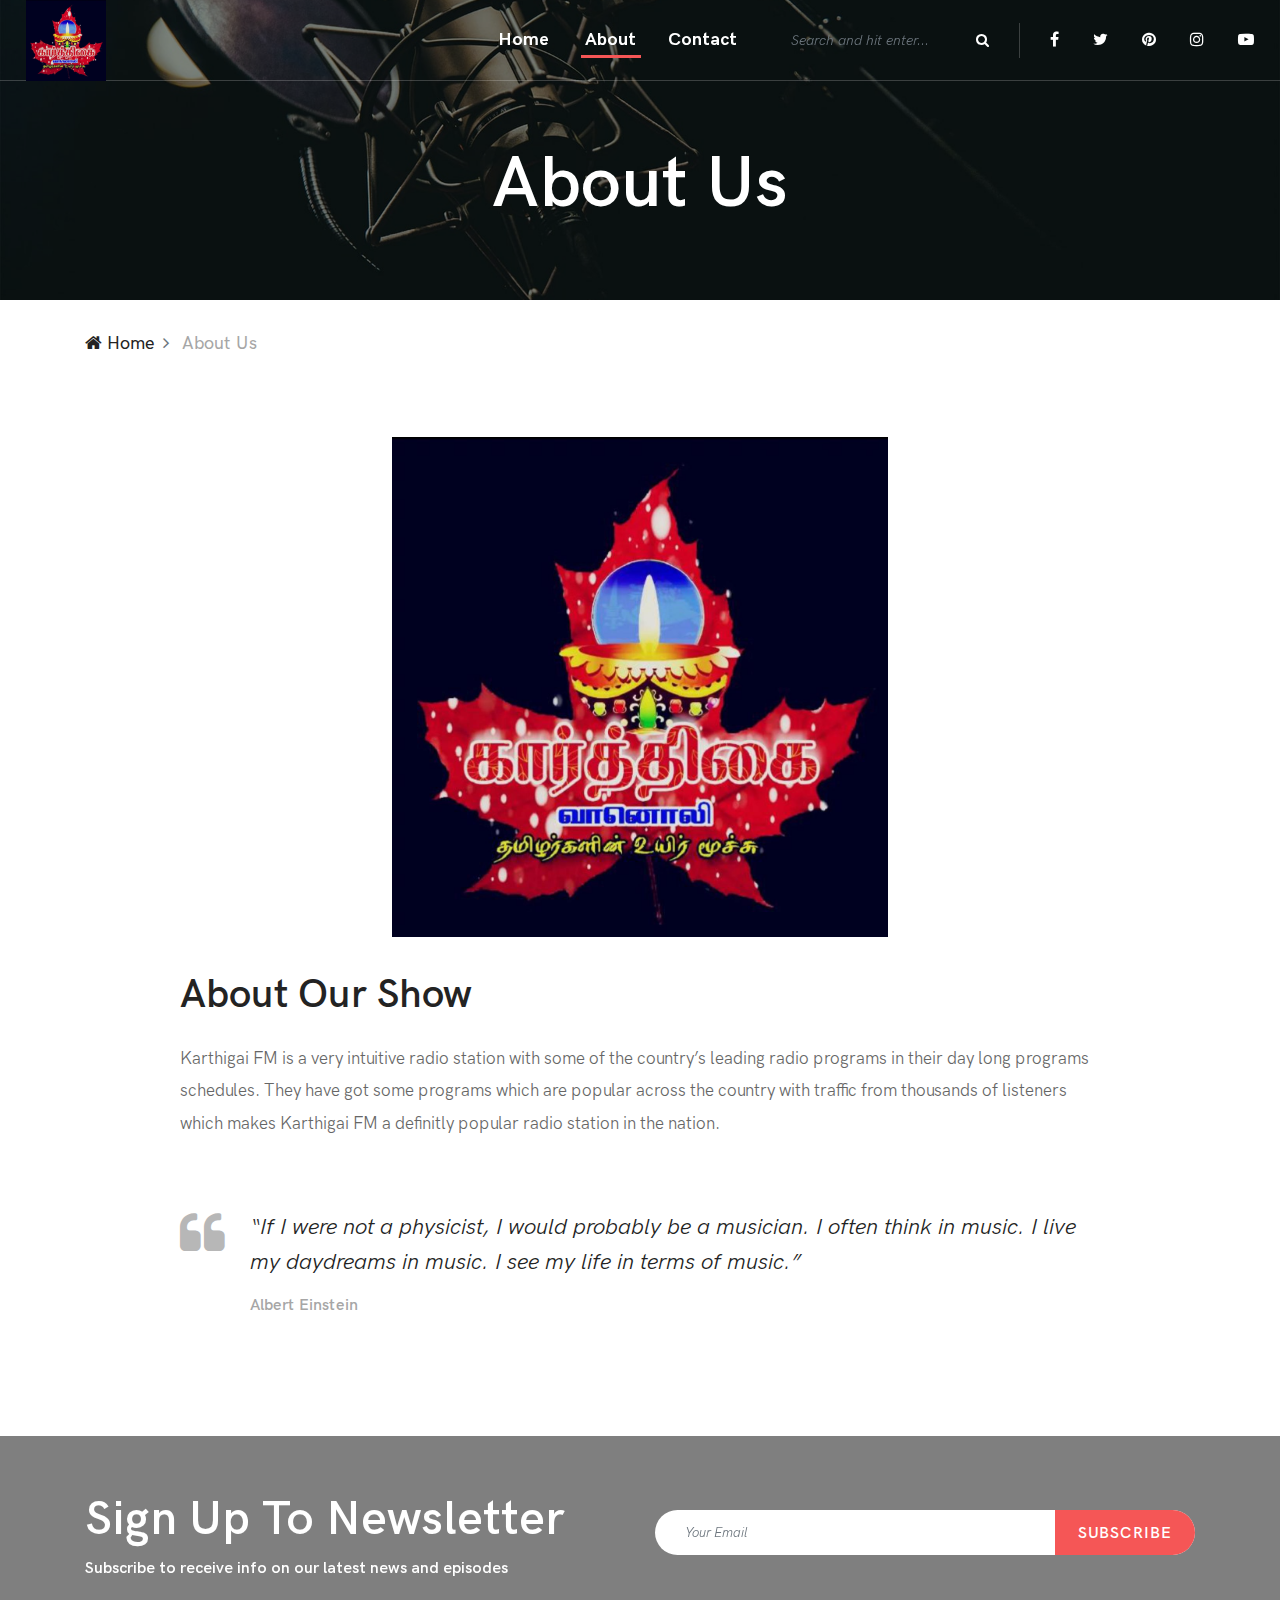
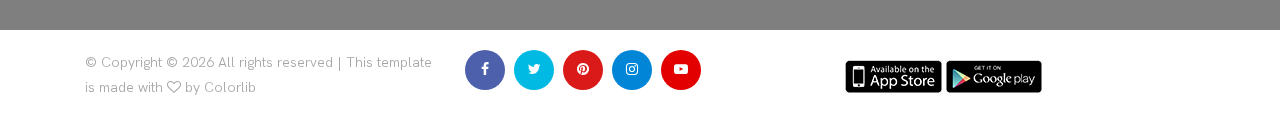
==== about.html @ c39947e8 "without radio" ====
<!DOCTYPE html>
<html lang="en">
  <head>
    <meta charset="UTF-8" />
    <meta name="description" content="Poca - Podcast &amp; Audio Template" />
    <meta http-equiv="X-UA-Compatible" content="IE=edge" />
    <meta
      name="viewport"
      content="width=device-width, initial-scale=1, shrink-to-fit=no"
    />

    <!-- Title -->
    <title>Poca - Podcast &amp; Audio Template</title>

    <!-- Favicon -->
    <link rel="icon" href="./img/core-img/favicon.ico" />

    <!-- Core Stylesheet -->
    <link rel="stylesheet" href="style.css" />

    <!-- Tamil font -->
    <link
      href="https://fonts.googleapis.com/css?family=Kavivanar&display=swap"
      rel="stylesheet"
    />
  </head>

  <body>
    <!-- Preloader -->
    <div id="preloader">
      <div class="preloader-thumbnail">
        <img src="./img/core-img/preloader.png" alt="" />
      </div>
    </div>

    <!-- ***** Header Area Start ***** -->
    <header class="header-area">
      <!-- Main Header Start -->
      <div class="main-header-area">
        <div class="classy-nav-container breakpoint-off">
          <!-- Classy Menu -->
          <nav class="classy-navbar justify-content-between" id="pocaNav">
            <!-- Logo -->
            <a class="nav-brand" href="index.html"
              ><img
                src="./img/core-img/viber_image_2019-11-23_19-55-46 (1) (1).png"
                alt=""
            /></a>

            <!-- Navbar Toggler -->
            <div class="classy-navbar-toggler">
              <span class="navbarToggler"
                ><span></span><span></span><span></span
              ></span>
            </div>

            <!-- Menu -->
            <div class="classy-menu">
              <!-- Menu Close Button -->
              <div class="classycloseIcon">
                <div class="cross-wrap">
                  <span class="top"></span><span class="bottom"></span>
                </div>
              </div>

              <!-- Nav Start -->
              <div class="classynav">
                <ul id="nav">
                  <li><a href="./index.html">Home</a></li>
                  <li>
                    <a hidden href="#">Pages</a>
                    <ul class="dropdown">
                      <li><a href="./index.html">- Home</a></li>
                      <li><a href="./podcast.html">- Podcast</a></li>
                      <li>
                        <a href="./single-podcast.html">- Single Podcast</a>
                      </li>
                      <li><a href="./about.html">- About Us</a></li>
                      <li><a href="./blog.html">- Blog</a></li>
                      <li><a href="./single-blog.html">- Blog Details</a></li>
                      <li><a href="./contact.html">- Contact</a></li>
                      <li>
                        <a href="#">- Dropdown</a>
                        <ul class="dropdown">
                          <li><a href="#">- Dropdown Item</a></li>
                          <li>
                            <a href="#">- Dropdown Item</a>
                            <ul class="dropdown">
                              <li><a href="#">- Even Dropdown</a></li>
                              <li><a href="#">- Even Dropdown</a></li>
                              <li><a href="#">- Even Dropdown</a></li>
                              <li><a href="#">- Even Dropdown</a></li>
                            </ul>
                          </li>
                          <li><a href="#">- Dropdown Item</a></li>
                          <li><a href="#">- Dropdown Item</a></li>
                        </ul>
                      </li>
                    </ul>
                  </li>
                  <li><a hidden href="./podcast.html">Podcasts</a></li>
                  <li class="current-item"><a href="./about.html">About</a></li>
                  <li>
                    <a hidden href="#">Blog</a>
                    <ul class="dropdown">
                      <li><a href="./blog.html">- Blog</a></li>
                      <li><a href="./single-blog.html">- Blog Details</a></li>
                    </ul>
                  </li>
                  <li><a href="./contact.html">Contact</a></li>
                </ul>

                <!-- Top Search Area -->
                <div class="top-search-area">
                  <form action="index.html" method="post">
                    <input
                      type="search"
                      name="top-search-bar"
                      class="form-control"
                      placeholder="Search and hit enter..."
                    />
                    <button type="submit">
                      <i class="fa fa-search" aria-hidden="true"></i>
                    </button>
                  </form>
                </div>

                <!-- Top Social Area -->
                <div class="top-social-area">
                  <a href="#" class="fa fa-facebook" aria-hidden="true"></a>
                  <a href="#" class="fa fa-twitter" aria-hidden="true"></a>
                  <a href="#" class="fa fa-pinterest" aria-hidden="true"></a>
                  <a href="#" class="fa fa-instagram" aria-hidden="true"></a>
                  <a href="#" class="fa fa-youtube-play" aria-hidden="true"></a>
                </div>
              </div>
              <!-- Nav End -->
            </div>
          </nav>
        </div>
      </div>
    </header>
    <!-- ***** Header Area End ***** -->

    <!-- ***** Breadcrumb Area Start ***** -->
    <div
      class="breadcumb-area bg-img bg-overlay"
      style="background-image: url(img/bg-img/2.jpg);"
    >
      <div class="container h-100">
        <div class="row h-100 align-items-center">
          <div class="col-12">
            <h2 class="title mt-70">About Us</h2>
          </div>
        </div>
      </div>
    </div>
    <div class="breadcumb--con">
      <div class="container">
        <div class="row">
          <div class="col-12">
            <nav aria-label="breadcrumb">
              <ol class="breadcrumb">
                <li class="breadcrumb-item">
                  <a href="#"><i class="fa fa-home"></i> Home</a>
                </li>
                <li class="breadcrumb-item active" aria-current="page">
                  About Us
                </li>
              </ol>
            </nav>
          </div>
        </div>
      </div>
    </div>
    <!-- ***** Breadcrumb Area End ***** -->

    <!-- ****** About Us Area Start ******* -->
    <section class="about-us-area section-padding-0-80 mt-50">
      <div class="container">
        <div class="row justify-content-center">
          <div class="col-12 col-lg-10">
            <div class="about-us-content">
              <img
                src="./img/core-img/bg-black.jpg"
                class="mb-30"
                alt=""
                style="height:500px;display: block;margin-left: auto;margin-right: auto;"
              />
              <h1 style="margin-bottom:20px ;">
                About Our Show
              </h1>
              <p style="font-size: 17px;">
                Karthigai FM is a very intuitive radio station with some of the
                country’s leading radio programs in their day long programs
                schedules. They have got some programs which are popular across
                the country with traffic from thousands of listeners which makes
                Karthigai FM a definitly popular radio station in the nation.
              </p>

              <!-- Blockquote -->
              <blockquote
                class="poca-blockquote d-flex"
                style="margin-top: 70px;"
              >
                <div class="icon">
                  <i class="fa fa-quote-left" aria-hidden="true"></i>
                </div>
                <div class="text">
                  <h5>
                    “If I were not a physicist, I would probably be a musician.
                    I often think in music. I live my daydreams in music. I see
                    my life in terms of music.”
                  </h5>
                  <h6>Albert Einstein</h6>
                </div>
              </blockquote>
            </div>
          </div>
        </div>
      </div>
    </section>
    <!-- ****** About Us Area End ****** -->

    <!-- ***** Newsletter Area Start ***** -->
    <section
      class="poca-newsletter-area bg-img bg-overlay pt-50 jarallax"
      style="background-image: url(img/bg-img/15.jpg);"
    >
      <div class="container">
        <div class="row align-items-center">
          <!-- Newsletter Content -->
          <div class="col-12 col-lg-6">
            <div class="newsletter-content mb-50">
              <h2>Sign Up To Newsletter</h2>
              <h6>Subscribe to receive info on our latest news and episodes</h6>
            </div>
          </div>
          <!-- Newsletter Form -->
          <div class="col-12 col-lg-6">
            <div class="newsletter-form mb-50">
              <form action="#" method="post">
                <input
                  type="email"
                  name="nl-email"
                  class="form-control"
                  placeholder="Your Email"
                />
                <button type="submit" class="btn">Subscribe</button>
              </form>
            </div>
          </div>
        </div>
      </div>
    </section>
    <!-- ***** Newsletter Area End ***** -->

    <!-- ***** Footer Area Start ***** -->
    <footer class="footer-area ">
      <div class="container">
        <div class="row">
          <!-- Single Footer Widget -->
          <div class="col-12 col-sm-6 col-lg-4">
            <div class="single-footer-widget mb-15">
              <!-- Widget Title -->
              <!-- <h4 class="widget-title">About Us</h4> -->

              <!-- <p>It is a long established fact that a reader will be distracted by the readable content.</p> -->
              <div class="copywrite-content">
                <p>
                  &copy;

                  <!-- Link back to Colorlib can't be removed. Template is licensed under CC BY 3.0. -->
                  Copyright &copy;
                  <script>
                    document.write(new Date().getFullYear());
                  </script>
                  All rights reserved | This template is made with
                  <i class="fa fa-heart-o" aria-hidden="true"></i> by
                  <a href="https://colorlib.com" target="_blank">Colorlib</a>
                  <!-- Link back to Colorlib can't be removed. Template is licensed under CC BY 3.0. -->
                </p>
              </div>
            </div>
          </div>

          <!-- Single Footer Widget -->
          <!-- <div class="col-12 col-sm-6 col-lg-3">
            <div class="single-footer-widget mb-80">
              Widget Title
              <h4 class="widget-title">Categories</h4>
  
              Catagories Nav
              <nav>
                <ul class="catagories-nav">
                  <li><a href="#">Entrepreneurship</a></li>
                  <li><a href="#">Media</a></li>
                  <li><a href="#">Tech</a></li>
                  <li><a href="#">Tutorials</a></li>
                </ul>
              </nav>
            </div>
          </div> -->

          <!-- Single Footer Widget -->
          <!-- <div class="col-12 col-sm-6 col-lg-3">
            <div class="single-footer-widget mb-80">
              Widget Title
              <h4 class="widget-title">Lastest Episodes</h4>
  
              Single Latest Episodes
              <div class="single-latest-episodes">
                <p class="episodes-date">December 9, 2018</p>
                <a href="#" class="episodes-title">Episode 205 - See Ya In Three!</a>
              </div>
              Single Latest Episodes
              <div class="single-latest-episodes">
                <p class="episodes-date">December 8, 2018</p>
                <a href="#" class="episodes-title">Episode 204 - See Ya In Two!</a>
              </div>
            </div>
          </div> -->

          <!-- Single Footer Widget -->
          <div class="col-12 col-sm-6 col-lg-4">
            <div class="single-footer-widget mb-15 pt-20">
              <!-- Social Info -->
              <div class="footer-social-info">
                <a
                  href="#"
                  class="facebook"
                  data-toggle="tooltip"
                  data-placement="top"
                  title="Facebook"
                  ><i class="fa fa-facebook"></i
                ></a>
                <a
                  href="#"
                  class="twitter"
                  data-toggle="tooltip"
                  data-placement="top"
                  title="Twitter"
                  ><i class="fa fa-twitter"></i
                ></a>
                <a
                  href="#"
                  class="pinterest"
                  data-toggle="tooltip"
                  data-placement="top"
                  title="Pinterest"
                  ><i class="fa fa-pinterest"></i
                ></a>
                <a
                  href="#"
                  class="instagram"
                  data-toggle="tooltip"
                  data-placement="top"
                  title="Instagram"
                  ><i class="fa fa-instagram"></i
                ></a>
                <a
                  href="#"
                  class="youtube"
                  data-toggle="tooltip"
                  data-placement="top"
                  title="YouTube"
                  ><i class="fa fa-youtube-play"></i
                ></a>
              </div>
            </div>
          </div>

          <!-- Single Footer Widget -->
          <div class="col-12 col-sm-6 col-lg-4">
            <div class="single-footer-widget mb-15">
              <!-- App Download Button -->
              <div class="app-download-button mt-30">
                <a href="#"><img src="./img/core-img/app-store.png" alt=""/></a>
                <a
                  href="https://play.google.com/store/apps/details?id=com.karthigaifm.canada"
                  ><img src="./img/core-img/google-play.png" alt=""
                /></a>
              </div>
            </div>
          </div>
        </div>
      </div>
    </footer>

    <!-- ******* All JS ******* -->
    <!-- jQuery js -->
    <script src="js/jquery.min.js"></script>
    <!-- Popper js -->
    <script src="js/popper.min.js"></script>
    <!-- Bootstrap js -->
    <script src="js/bootstrap.min.js"></script>
    <!-- All js -->
    <script src="js/poca.bundle.js"></script>
    <!-- Active js -->
    <script src="js/default-assets/active.js"></script>
  </body>
</html>
---- style.css ----
/* *********************************************
[Master Stylesheet]

Template Name: Poca - Podcast & Music Template
Template Author: Colorlib
Version: 1.0.0
Last Update: Dec 14, 2018

*********************************************

[Tables of CSS Content]

+ body
 - 01.0 Reboot CSS
 - 02.0 Spacing CSS
 - 03.0 Preloader CSS
 - 04.0 Heading CSS
 - 05.0 Backtotop CSS
 - 06.0 Buttons CSS
 - 07.0 Header CSS
 - 08.0 Hero CSS
 - 09.0 Music CSS
 - 10.0 Guest CSS
 - 11.0 About CSS
 - 12.0 Newsletter CSS
 - 13.0 Breadcrumb CSS
 - 14.0 Blog CSS
 - 15.0 Widget CSS
 - 16.0 Footer CSS
 - 17.0 Contact CSS

  ---------------------------------------------
  [Color Codes]

  $heading: #232323; [Heading Color]
  $text: #666666; [Text Color]
  $bg-gray: #f4f4f4; [Gray Background]
  $primary: #f55656; [Primary Color]
  $white: #ffffff; [White Color]
  $dark: #000000; [Dark Color]
  $border: #ebebeb; [Border Color]
  $hover: #f55656; [Hover Color]
  $secondary: #a6a6a6; [Secondary Color]

  ---------------------------------------------
  [Font Family: 'HK Grotesk']
--------------------------------------------- */
/* Import Fonts & All CSS */
@import url(css/default-assets/hkgrotesk-fonts.css);
@import url(css/bootstrap.min.css);
@import url(css/animate.css);
@import url(css/default-assets/classy-nav.css);
@import url(css/owl.carousel.min.css);
@import url(css/magnific-popup.css);
@import url(css/default-assets/audioplayer.css);
@import url(css/font-awesome.min.css);
/* :: 1.0 Reboot CSS */
* {
  margin: 0;
  padding: 0;
}

body {
  font-family: "HK Grotesk";
  font-weight: 400;
  font-size: 14px;
}

h1,
h2,
h3,
h4,
h5,
h6 {
  font-family: "HK Grotesk";
  color: #232323;
  line-height: 1.4;
  font-weight: 600;
}

a,
a:active,
a:focus,
a:hover {
  color: #232323;
  text-decoration: none;
  -webkit-transition-duration: 500ms;
  -o-transition-duration: 500ms;
  transition-duration: 500ms;
  outline: none;
}

li {
  list-style: none;
}

p {
  line-height: 1.9;
  color: #666666;
  font-size: 16px;
  font-weight: 400;
}

img {
  max-width: 100%;
  height: auto;
}

ul {
  margin: 0;
  padding: 0;
}
ul li {
  margin: 0;
  padding: 0;
}

.bg-overlay {
  position: relative;
  z-index: 1;
}
.bg-overlay::after {
  position: absolute;
  content: "";
  height: 100%;
  width: 100%;
  top: 0;
  left: 0;
  z-index: -1;
  background-color: rgba(0, 0, 0, 0.5);
}

.box-shadow {
  -webkit-box-shadow: 0 10px 50px 0 rgba(0, 0, 0, 0.2);
  box-shadow: 0 10px 50px 0 rgba(0, 0, 0, 0.2);
}

.bg-img {
  background-position: center center;
  background-size: cover;
  background-repeat: no-repeat;
}

.jarallax {
  position: relative;
  z-index: 0;
}
.jarallax > .jarallax-img {
  position: absolute;
  object-fit: cover;
  font-family: "object-fit: cover;";
  top: 0;
  left: 0;
  width: 100%;
  height: 100%;
  z-index: -1;
}

#success_fail_info {
  margin-bottom: 30px;
  color: #ffffff;
  text-align: center;
}

.mfp-iframe-holder .mfp-close {
  top: 0;
  width: 30px;
  height: 30px;
  background-color: #f55656;
  text-align: center;
  right: 0;
  padding-right: 0;
  line-height: 32px;
}

.bg-transparent {
  background-color: transparent !important;
}

/* ::2.0 Spacing CSS */
.mt-15 {
  margin-top: 15px;
}

.mt-30 {
  margin-top: 30px;
}

.mt-40 {
  margin-top: 40px;
}

.mt-50 {
  margin-top: 50px;
}

.mt-70 {
  margin-top: 70px;
}

.mt-100 {
  margin-top: 100px;
}

.mt-150 {
  margin-top: 150px;
}

.mr-15 {
  margin-right: 15px;
}

.mr-30 {
  margin-right: 30px;
}

.mr-50 {
  margin-right: 50px;
}

.mr-100 {
  margin-right: 100px;
}

.mb-15 {
  margin-bottom: 15px;
}

.mb-30 {
  margin-bottom: 30px;
}

.mb-40 {
  margin-bottom: 40px;
}

.mb-50 {
  margin-bottom: 50px;
}

.mb-70 {
  margin-bottom: 70px;
}

.mb-80 {
  margin-bottom: 80px;
}

.mb-100 {
  margin-bottom: 100px;
}

.ml-15 {
  margin-left: 15px;
}

.ml-30 {
  margin-left: 30px;
}

.ml-50 {
  margin-left: 50px;
}

.ml-100 {
  margin-left: 100px;
}

.pt-50 {
  padding-top: 50px !important;
}

.pt-20 {
  padding-top: 20px !important;
}

.section-padding-80 {
  padding-top: 80px;
  padding-bottom: 80px;
}

.section-padding-0-80 {
  padding-top: 0;
  padding-bottom: 80px;
}

.section-padding-80-0 {
  padding-top: 80px;
  padding-bottom: 0;
}

/* :: 3.0 Preloader CSS */
#preloader {
  position: fixed;
  width: 100%;
  height: 100%;
  z-index: 99999;
  top: 0;
  left: 0;
  background-color: #f4f4f4;
  display: -webkit-box;
  display: -ms-flexbox;
  display: flex;
  -webkit-box-align: center;
  -ms-flex-align: center;
  align-items: center;
  -webkit-box-pack: center;
  -ms-flex-pack: center;
  justify-content: center;
}
#preloader .preloader-thumbnail {
  max-width: 50px;
  -webkit-animation: pocarotate linear 1s infinite;
  animation: pocarotate linear 1s infinite;
}

@-webkit-keyframes pocarotate {
  0% {
    -webkit-transform: rotate(0deg);
    -ms-transform: rotate(0deg);
    transform: rotate(0deg);
  }
  100% {
    -webkit-transform: rotate(360deg);
    -ms-transform: rotate(360deg);
    transform: rotate(360deg);
  }
}
@keyframes pocarotate {
  0% {
    -webkit-transform: rotate(0deg);
    -ms-transform: rotate(0deg);
    transform: rotate(0deg);
  }
  100% {
    -webkit-transform: rotate(360deg);
    -ms-transform: rotate(360deg);
    transform: rotate(360deg);
  }
}
/* :: 4.0 Heading CSS */
.section-heading {
  position: relative;
  z-index: 1;
  margin-bottom: 50px;
}
.section-heading h2 {
  font-size: 44px;
  text-transform: capitalize;
  margin-bottom: 10px;
}
@media only screen and (min-width: 992px) and (max-width: 1199px) {
  .section-heading h2 {
    font-size: 30px;
  }
}
@media only screen and (min-width: 768px) and (max-width: 991px) {
  .section-heading h2 {
    font-size: 30px;
    margin-bottom: 15px;
  }
}
@media only screen and (max-width: 767px) {
  .section-heading h2 {
    font-size: 24px;
    margin-bottom: 15px;
  }
}
.section-heading .line {
  width: 70px;
  height: 5px;
  background-color: #f55656;
}
.section-heading.text-center .line {
  margin: 0 auto;
}
.section-heading.white h2 {
  color: #ffffff;
}

/* :: 5.0 Backtotop CSS */
#scrollUp {
  bottom: 50px;
  font-size: 22px;
  line-height: 42px;
  right: 0;
  width: 40px;
  background-color: #f55656;
  color: #ffffff;
  text-align: center;
  height: 40px;
  -webkit-transition-duration: 500ms;
  -o-transition-duration: 500ms;
  transition-duration: 500ms;
  border-radius: 2px 0 0 2px;
}
#scrollUp:focus,
#scrollUp:hover {
  background-color: #000000;
}

/* :: 6.0 Buttons CSS */
.poca-btn {
  position: relative;
  z-index: 1;
  min-width: 170px;
  height: 46px;
  line-height: 43px;
  font-size: 14px;
  font-weight: 600;
  display: inline-block;
  padding: 0 20px;
  text-align: center;
  text-transform: uppercase;
  color: #232323;
  border-radius: 30px;
  background-color: #ffffff;
  -webkit-transition: all 500ms;
  -o-transition: all 500ms;
  transition: all 500ms;
  border: 2px solid #f55656;
  letter-spacing: 1px;
}
.poca-btn.active,
.poca-btn:focus,
.poca-btn:hover {
  box-shadow: none;
  background-color: #f55656;
  color: #ffffff;
}
.poca-btn.btn-2 {
  background-color: #ffffff;
  color: #232323;
  border: none;
  line-height: 46px;
}
.poca-btn.btn-2:focus,
.poca-btn.btn-2:hover {
  background-color: #ffffff;
  color: #232323;
  border: none;
}

/* :: 7.0 Header CSS */
.header-area {
  position: fixed;
  z-index: 599;
  width: 100%;
  left: 0;
  top: 0;
  -webkit-transition-duration: 500ms;
  -o-transition-duration: 500ms;
  transition-duration: 500ms;
  border-bottom: 1px solid rgba(255, 255, 255, 0.2);
}
.header-area .main-header-area.sticky {
  top: 0;
  width: 100%;
  position: fixed;
  background-color: #000000;
  box-shadow: 0 3px 50px rgba(0, 0, 0, 0.2);
  border-bottom: none;
  left: 0;
  z-index: 650;
  border-bottom-color: transparent;
}

.classy-nav-container {
  background-color: transparent;
  padding: 0 2%;
}
@media only screen and (max-width: 767px) {
  .classy-nav-container {
    padding: 0 15px;
  }
}
.classy-nav-container .classy-navbar {
  height: 80px;
  padding: 0;
}
@media only screen and (max-width: 767px) {
  .classy-nav-container .classy-navbar {
    height: 70px;
  }
}
@media only screen and (max-width: 767px) {
  .classy-nav-container .classy-navbar .nav-brand {
    max-width: 90px;
    margin-right: 15px;
  }
}
.classy-nav-container .classy-navbar .classynav ul li a {
  position: relative;
  z-index: 1;
  font-weight: 700;
  font-size: 18px;
  text-transform: capitalize;
  color: #ffffff;
}
.classy-nav-container .classy-navbar .classynav ul li a:focus,
.classy-nav-container .classy-navbar .classynav ul li a:hover {
  color: #f55656;
}
@media only screen and (min-width: 992px) and (max-width: 1199px) {
  .classy-nav-container .classy-navbar .classynav ul li a {
    font-size: 14px;
  }
}
@media only screen and (min-width: 768px) and (max-width: 991px) {
  .classy-nav-container .classy-navbar .classynav ul li a {
    border-bottom: none;
    font-size: 14px;
  }
}
@media only screen and (max-width: 767px) {
  .classy-nav-container .classy-navbar .classynav ul li a {
    border-bottom: none;
    font-size: 14px;
  }
}
.classy-nav-container .classy-navbar .classynav ul li.cn-dropdown-item ul li a {
  font-size: 14px;
  text-transform: capitalize;
}
.classy-nav-container .classy-navbar .classynav ul li.current-item a::after {
  content: "";
  position: absolute;
  width: 80%;
  height: 3px;
  background-color: #f55656;
  bottom: 0;
  left: 50%;
  -webkit-transform: translateX(-50%);
  -ms-transform: translateX(-50%);
  transform: translateX(-50%);
  z-index: 1;
}
@media only screen and (min-width: 768px) and (max-width: 991px) {
  .classy-nav-container .classy-navbar .classynav ul li.current-item a::after {
    width: 100%;
    height: 1px;
  }
}
@media only screen and (max-width: 767px) {
  .classy-nav-container .classy-navbar .classynav ul li.current-item a::after {
    width: 100%;
    height: 1px;
  }
}

.classynav ul li.has-down > a::after,
.classynav ul li.megamenu-item > a::after {
  color: #ffffff;
}

.breakpoint-off .classynav ul li .dropdown {
  background-color: #000000;
}

.classynav ul li .dropdown li a {
  border-bottom: none;
  height: 40px;
}

.classynav ul li .dropdown li .dropdown li .dropdown li a,
.classynav ul li .dropdown li .dropdown li a {
  border-bottom: none;
}

.top-search-area {
  margin: 0 30px;
  padding-right: 30px;
  border-right: 1px solid rgba(255, 255, 255, 0.2);
}
@media only screen and (min-width: 992px) and (max-width: 1199px) {
  .top-search-area {
    margin: 0 15px;
    padding-right: 15px;
  }
}
@media only screen and (min-width: 768px) and (max-width: 991px) {
  .top-search-area {
    margin: 15px 15px 30px;
    padding-right: 0;
    border-right: none;
  }
}
@media only screen and (max-width: 767px) {
  .top-search-area {
    margin: 15px 15px 30px;
    padding-right: 0;
    border-right: none;
  }
}
.top-search-area form {
  position: relative;
  width: 210px;
  z-index: 1;
}
@media only screen and (min-width: 992px) and (max-width: 1199px) {
  .top-search-area form {
    width: 180px;
  }
}
@media only screen and (min-width: 768px) and (max-width: 991px) {
  .top-search-area form {
    width: 220px;
  }
}
@media only screen and (max-width: 767px) {
  .top-search-area form {
    width: 220px;
  }
}
.top-search-area form input.form-control {
  width: 100%;
  height: 35px;
  background-color: transparent;
  border-radius: 0;
  border: none;
  font-size: 14px;
  font-style: italic;
  color: #ffffff;
}
.top-search-area form input.form-control:focus {
  background-color: transparent;
  box-shadow: none;
}
.top-search-area form button {
  cursor: pointer;
  position: absolute;
  top: 0;
  right: 0;
  z-index: 10;
  border: none;
  width: 35px;
  height: 35px;
  line-height: 35px;
  background-color: transparent;
  color: #ffffff;
  text-align: right;
}
.top-search-area form button:focus {
  outline: none;
}

.top-social-area {
  position: relative;
  z-index: 1;
}
@media only screen and (min-width: 768px) and (max-width: 991px) {
  .top-social-area {
    margin-left: 30px;
  }
}
@media only screen and (max-width: 767px) {
  .top-social-area {
    margin-left: 30px;
  }
}
.top-social-area a {
  display: inline-block;
  font-size: 16px;
  margin: 0 15px;
  color: #ffffff;
}
@media only screen and (min-width: 992px) and (max-width: 1199px) {
  .top-social-area a {
    margin: 0 5px;
  }
}
.top-social-area a:first-child {
  margin-left: 0;
}
.top-social-area a:last-child {
  margin-right: 0;
}
.top-social-area a:focus,
.top-social-area a:hover {
  font-size: 16px;
  color: #f55656;
}

@media only screen and (min-width: 768px) and (max-width: 991px) {
  .breakpoint-on .classy-navbar .classy-menu {
    background-color: #000000;
    box-shadow: 0 0 30px 0 rgba(255, 255, 255, 0.2);
  }

  .breakpoint-on .classynav > ul > li > a {
    background-color: #000000;
  }

  .classycloseIcon .cross-wrap span {
    background-color: #ffffff;
  }
}
@media only screen and (max-width: 767px) {
  .breakpoint-on .classy-navbar .classy-menu {
    background-color: #000000;
    box-shadow: 0 0 30px 0 rgba(255, 255, 255, 0.2);
  }

  .breakpoint-on .classynav > ul > li > a {
    background-color: #000000;
  }

  .classycloseIcon .cross-wrap span {
    background-color: #ffffff;
  }
}
/* :: 8.0 Hero CSS */
.welcome-welcome-slide {
  position: relative;
  z-index: 2;
  width: 100%;
  height: 950px;
}
@media only screen and (max-width: 767px) {
  .welcome-welcome-slide {
    height: 1200px;
  }
}
@media only screen and (min-width: 480px) and (max-width: 767px) {
  .welcome-welcome-slide {
    height: 1300px;
  }
}

.welcome-text {
  position: relative;
  z-index: 1;
}
.welcome-text h2 {
  font-size: 72px;
  color: #ffffff;
  display: block;
  text-transform: capitalize;
}
@media only screen and (min-width: 992px) and (max-width: 1199px) {
  .welcome-text h2 {
    font-size: 48px;
  }
}
@media only screen and (min-width: 768px) and (max-width: 991px) {
  .welcome-text h2 {
    font-size: 48px;
  }
}
@media only screen and (max-width: 767px) {
  .welcome-text h2 {
    font-size: 36px;
  }
}
.welcome-text h5 {
  font-size: 18px;
  color: #ffffff;
  margin-bottom: 40px;
}

/* :: 9.0 Music CSS */
.poca-music-area {
  position: relative;
  z-index: 2;
  background-color: #ffffff;
}
.poca-music-area .poca-music-thumbnail {
  position: relative;
  z-index: 1;
  -webkit-box-flex: 0;
  -ms-flex: 0 0 260px;
  flex: 0 0 260px;
  max-width: 260px;
  width: 260px;
}
@media only screen and (min-width: 768px) and (max-width: 991px) {
  .poca-music-area .poca-music-thumbnail {
    -webkit-box-flex: 0;
    -ms-flex: 0 0 300px;
    flex: 0 0 300px;
    max-width: 300px;
    width: 300px;
  }
}
@media only screen and (max-width: 767px) {
  .poca-music-area .poca-music-thumbnail {
    -webkit-box-flex: 0;
    -ms-flex: 0 0 100%;
    flex: 0 0 100%;
    max-width: 100%;
    width: 100%;
  }
}
.poca-music-area .poca-music-content {
  -webkit-box-flex: 0;
  -ms-flex: 0 0 calc(100% - 260px);
  flex: 0 0 calc(100% - 260px);
  max-width: calc(100% - 260px);
  width: calc(100% - 260px);
  position: relative;
  z-index: 1;
  padding: 30px;
}
@media only screen and (min-width: 768px) and (max-width: 991px) {
  .poca-music-area .poca-music-content {
    -webkit-box-flex: 0;
    -ms-flex: 0 0 calc(100% - 300px);
    flex: 0 0 calc(100% - 300px);
    max-width: calc(100% - 300px);
    width: calc(100% - 300px);
  }
}
@media only screen and (max-width: 767px) {
  .poca-music-area .poca-music-content {
    padding: 20px;
    -webkit-box-flex: 0;
    -ms-flex: 0 0 100%;
    flex: 0 0 100%;
    max-width: 100%;
    width: 100%;
  }
}
.poca-music-area .poca-music-content .music-published-date {
  font-size: 12px;
  display: block;
  text-transform: uppercase;
  color: #f55656;
  letter-spacing: 1px;
  font-weight: bold;
}
.poca-music-area .poca-music-content h2 {
  font-size: 36px;
  display: block;
  margin-bottom: 5px;
  line-height: 1.3;
}
@media only screen and (min-width: 992px) and (max-width: 1199px) {
  .poca-music-area .poca-music-content h2 {
    font-size: 24px;
  }
}
@media only screen and (min-width: 768px) and (max-width: 991px) {
  .poca-music-area .poca-music-content h2 {
    font-size: 24px;
  }
}
@media only screen and (max-width: 767px) {
  .poca-music-area .poca-music-content h2 {
    font-size: 20px;
  }
}
.poca-music-area .poca-music-content .music-meta-data p {
  text-transform: uppercase;
  color: #666666;
  font-size: 14px;
}
@media only screen and (max-width: 767px) {
  .poca-music-area .poca-music-content .music-meta-data p {
    font-size: 12px;
  }
}
.poca-music-area .poca-music-content .music-meta-data p a {
  text-transform: uppercase;
  color: #666666;
  font-size: 14px;
}
@media only screen and (max-width: 767px) {
  .poca-music-area .poca-music-content .music-meta-data p a {
    font-size: 12px;
  }
}
.poca-music-area .poca-music-content .music-meta-data p a:focus,
.poca-music-area .poca-music-content .music-meta-data p a:hover {
  color: #f55656;
}
.poca-music-area .poca-music-content .likes-share-download {
  position: relative;
  z-index: 1;
  padding-top: 15px;
  border-top: 1px solid #ebebeb;
}
.poca-music-area .poca-music-content .likes-share-download a {
  color: #a6a6a6;
  font-size: 14px;
}
@media only screen and (max-width: 767px) {
  .poca-music-area .poca-music-content .likes-share-download a {
    font-size: 12px;
  }
}
.poca-music-area .poca-music-content .likes-share-download a:focus,
.poca-music-area .poca-music-content .likes-share-download a:hover {
  color: #f55656;
}
.poca-music-area.style-2 {
  margin-bottom: 30px;
  background-color: #ffffff;
  box-shadow: 0 1px 12px 0 rgba(0, 0, 0, 0.1);
}
.poca-music-area.style-2 .poca-music-thumbnail {
  -webkit-box-flex: 0;
  -ms-flex: 0 0 100%;
  flex: 0 0 100%;
  max-width: 100%;
  width: 100%;
}
.poca-music-area.style-2 .poca-music-content {
  -webkit-box-flex: 0;
  -ms-flex: 0 0 100%;
  flex: 0 0 100%;
  max-width: 100%;
  width: 100%;
}

.audioplayer {
  margin: 0;
  padding: 0;
  width: 100%;
  height: auto;
  border: none;
  border-radius: 0;
  padding-bottom: 10px;
}
.audioplayer .audioplayer-playpause {
  width: 35px;
  height: 35px;
  transition: all 0 ease-in-out;
}
.audioplayer .audioplayer-bar::before {
  top: 2px;
  height: 5px;
  background-color: #e1e1e1;
}
.audioplayer .audioplayer-bar > div {
  top: 2px;
}
.audioplayer .audioplayer-bar-loaded {
  display: none;
}
.audioplayer .audioplayer-bar-played {
  background: #f55656;
  height: 5px;
}
.audioplayer .audioplayer-bar-played::after {
  display: none;
}
.audioplayer .audioplayer-time {
  font-size: 14px;
  color: #232323;
  font-weight: 600;
}
.audioplayer .audioplayer-volume-adjust > div {
  height: 5px;
}
.audioplayer .audioplayer-volume-adjust div div {
  background-color: #f55656;
  height: 5px;
}
.audioplayer:not(.audioplayer-playing) .audioplayer-playpause,
.audioplayer:not(.audioplayer-playing) .audioplayer-playpause:hover {
  background-color: #f55656;
}
.audioplayer:not(.audioplayer-playing) .audioplayer-playpause a {
  margin-left: 3px;
  border-left: 12px solid #ffffff;
}

.poca-projects-menu {
  position: relative;
  z-index: 1;
}
.poca-projects-menu .btn {
  color: #a6a6a6;
  font-size: 20px;
  padding: 0 10px;
  background-color: transparent;
  border-radius: 0;
  font-weight: 600;
  position: relative;
  z-index: 1;
}
@media only screen and (max-width: 767px) {
  .poca-projects-menu .btn {
    font-size: 14px;
  }
}
.poca-projects-menu .btn.active {
  color: #232323;
}
.poca-projects-menu .btn.active::after {
  position: absolute;
  bottom: 0;
  left: 0;
  width: 100%;
  height: 2px;
  background-color: #f55656;
  content: "";
  z-index: 1;
}
.poca-projects-menu .btn:focus,
.poca-projects-menu .btn:hover {
  box-shadow: none;
  color: #232323;
}

.poca-music-player.style-2 .audioplayer {
  background-color: transparent !important;
}
.poca-music-player.style-2 .audioplayer .audioplayer-time {
  color: #ffffff;
}

.single-podcast-breadcumb
  .poca-music-area
  .poca-music-content
  .likes-share-download {
  border-color: rgba(255, 255, 255, 0.2);
}

/* :: 10.0 Guest CSS */
.single-featured-guest {
  position: relative;
  z-index: 1;
}
.single-featured-guest img {
  width: 100%;
}
.single-featured-guest .guest-info {
  position: relative;
  z-index: 1;
  margin-top: 30px;
  text-align: center;
}
.single-featured-guest .guest-info h5 {
  font-size: 22px;
  display: block;
  margin-bottom: 5px;
}
.single-featured-guest .guest-info span {
  display: block;
  color: #f55656;
  font-size: 14px;
  margin-bottom: 0;
}

/* :: 11.0 About CSS */
.about-us-content {
  position: relative;
  z-index: 1;
}
@media only screen and (max-width: 767px) {
  .about-us-content h1,
  .about-us-content h2 {
    font-size: 24px;
  }
}

/* :: 12.0 Newsletter CSS */
.poca-newsletter-area {
  position: relative;
  z-index: 1;
  background-attachment: fixed;
}
.poca-newsletter-area .newsletter-content h2 {
  color: #ffffff;
  font-size: 48px;
  margin-bottom: 5px;
}
@media only screen and (min-width: 992px) and (max-width: 1199px) {
  .poca-newsletter-area .newsletter-content h2 {
    font-size: 36px;
  }
}
@media only screen and (min-width: 768px) and (max-width: 991px) {
  .poca-newsletter-area .newsletter-content h2 {
    font-size: 36px;
  }
}
@media only screen and (max-width: 767px) {
  .poca-newsletter-area .newsletter-content h2 {
    font-size: 24px;
  }
}
.poca-newsletter-area .newsletter-content h6 {
  color: #ffffff;
  margin-bottom: 0;
}
@media only screen and (max-width: 767px) {
  .poca-newsletter-area .newsletter-content h6 {
    font-size: 14px;
  }
}
.poca-newsletter-area .newsletter-form {
  position: relative;
  z-index: 1;
  width: 100%;
}
.poca-newsletter-area .newsletter-form .form-control {
  width: 100%;
  height: 45px;
  border-radius: 30px;
  background-color: #ffffff;
  border: none;
  padding: 0 30px;
  font-size: 13px;
  font-style: italic;
}
.poca-newsletter-area .newsletter-form .form-control:focus {
  box-shadow: none;
}
.poca-newsletter-area .newsletter-form button {
  font-weight: 600;
  letter-spacing: 1px;
  padding: 0;
  width: 140px;
  text-transform: uppercase;
  border: none;
  border-radius: 0 30px 30px 0;
  position: absolute;
  line-height: 47px;
  top: 0;
  right: 0;
  z-index: 10;
  height: 45px;
  background-color: #f55656;
  color: #ffffff;
}
.poca-newsletter-area .newsletter-form button:focus,
.poca-newsletter-area .newsletter-form button:hover {
  box-shadow: none;
  background-color: #000000;
}
@media only screen and (max-width: 767px) {
  .poca-newsletter-area .newsletter-form button {
    width: 120px;
    letter-spacing: 0;
  }
}

/* :: 13.0 Breadcrumb CSS */
.breadcumb-area {
  position: relative;
  z-index: 1;
  height: 300px;
}
@media only screen and (max-width: 767px) {
  .breadcumb-area {
    height: 200px;
  }
}
.breadcumb-area .title {
  font-size: 72px;
  margin-bottom: 0;
  color: #ffffff;
  text-transform: capitalize;
  text-align: center;
}
@media only screen and (min-width: 992px) and (max-width: 1199px) {
  .breadcumb-area .title {
    font-size: 48px;
  }
}
@media only screen and (min-width: 768px) and (max-width: 991px) {
  .breadcumb-area .title {
    font-size: 56px;
  }
}
@media only screen and (max-width: 767px) {
  .breadcumb-area .title {
    font-size: 30px;
  }
}
.breadcumb-area.single-podcast-breadcumb {
  height: auto;
  padding: 180px 0 100px;
}

.breadcumb--con .breadcrumb {
  padding: 30px 0;
  margin-bottom: 0;
  list-style: none;
  background-color: transparent;
  border-radius: 0;
}
.breadcumb--con .breadcrumb .breadcrumb-item,
.breadcumb--con .breadcrumb .breadcrumb-item > a,
.breadcumb--con .breadcrumb .breadcrumb-item.active {
  font-size: 18px;
  text-transform: capitalize;
  color: #232323;
  font-weight: 500;
  letter-spacing: normal;
}
@media only screen and (max-width: 767px) {
  .breadcumb--con .breadcrumb .breadcrumb-item,
  .breadcumb--con .breadcrumb .breadcrumb-item > a,
  .breadcumb--con .breadcrumb .breadcrumb-item.active {
    font-size: 14px;
  }
}
.breadcumb--con .breadcrumb .breadcrumb-item:focus,
.breadcumb--con .breadcrumb .breadcrumb-item:hover,
.breadcumb--con .breadcrumb .breadcrumb-item > a:focus,
.breadcumb--con .breadcrumb .breadcrumb-item > a:hover,
.breadcumb--con .breadcrumb .breadcrumb-item.active:focus,
.breadcumb--con .breadcrumb .breadcrumb-item.active:hover {
  color: #f55656;
}
.breadcumb--con .breadcrumb .breadcrumb-item.active {
  color: #a6a6a6;
}
.breadcumb--con .breadcrumb .breadcrumb-item.active:focus,
.breadcumb--con .breadcrumb .breadcrumb-item.active:hover {
  color: #a6a6a6;
}
.breadcumb--con .breadcrumb .page-item:first-child .page-link {
  margin-left: 0;
  border-top-left-radius: 0;
  border-bottom-left-radius: 0;
}
.breadcumb--con .breadcrumb .page-item:last-child .page-link {
  border-top-right-radius: 0;
  border-bottom-right-radius: 0;
}
.breadcumb--con .breadcrumb .breadcrumb-item + .breadcrumb-item::before {
  content: "\f105";
  font-family: "FontAwesome";
}

/* :: 14.0 Blog CSS */
.single-blog-area {
  position: relative;
  z-index: 1;
}
.single-blog-area a {
  display: block;
}
.single-blog-area .post-title {
  font-size: 42px;
  display: block;
  margin-bottom: 15px;
  color: #232323;
  font-weight: 600;
}
@media only screen and (max-width: 767px) {
  .single-blog-area .post-title {
    font-size: 24px;
  }
}
@media only screen and (min-width: 576px) and (max-width: 767px) {
  .single-blog-area .post-title {
    font-size: 30px;
  }
}
.single-blog-area .post-title:focus,
.single-blog-area .post-title:hover {
  color: #f55656;
}
.single-blog-area .post-content {
  position: relative;
  z-index: 1;
  margin-bottom: 15px;
}
.single-blog-area .post-content .post-date {
  font-size: 12px;
  text-transform: uppercase;
  color: #f55656;
  letter-spacing: 1px;
  display: block;
  margin-bottom: 5px;
  font-weight: 600;
}
.single-blog-area .post-content h2 {
  font-size: 42px;
}
.single-blog-area .post-content .post-meta {
  line-height: 1;
}
.single-blog-area .post-content .post-meta a {
  display: inline-block;
  font-size: 14px;
  color: #666666;
  margin-right: 5px;
  text-transform: uppercase;
}
.single-blog-area .post-content .post-meta a:focus,
.single-blog-area .post-content .post-meta a:hover {
  color: #f55656;
}
.single-blog-area .post-content p {
  font-size: 18px;
  color: #232323;
}
.single-blog-area .post-content .read-more-btn {
  font-size: 18px;
  font-weight: 600;
  color: #f55656;
}
.single-blog-area .post-content .read-more-btn:focus,
.single-blog-area .post-content .read-more-btn:hover {
  color: #232323;
}

.poca-pagination {
  position: relative;
  z-index: 1;
}
.poca-pagination .pagination .page-item .page-link {
  width: 40px;
  height: 40px;
  border-radius: 3px;
  padding: 0;
  line-height: 38px;
  margin: 0 5px;
  text-align: center;
  background-color: transparent;
  color: #666666;
  font-size: 16px;
}
.poca-pagination .pagination .page-item .page-link:focus,
.poca-pagination .pagination .page-item .page-link:hover {
  background-color: #f55656;
  border-color: #f55656;
  color: #ffffff;
}
.poca-pagination .pagination .page-item.active .page-link {
  background-color: #f55656;
  border-color: #f55656;
  color: #ffffff;
}

.comment_area {
  border-top: 1px solid #ebebeb;
  border-bottom: 1px solid #ebebeb;
  padding-top: 30px;
  padding-bottom: 30px;
}
.comment_area .title {
  margin-bottom: 30px;
  font-size: 30px;
}
@media only screen and (max-width: 767px) {
  .comment_area .title {
    font-size: 20px;
  }
}
.comment_area .comment-content {
  position: relative;
  z-index: 1;
  margin-bottom: 30px;
}
.comment_area .comment-content .comment-author {
  -webkit-box-flex: 0;
  -ms-flex: 0 0 70px;
  flex: 0 0 70px;
  width: 70px;
  max-width: 70px;
  margin-right: 20px;
  border-radius: 50%;
}
@media only screen and (max-width: 767px) {
  .comment_area .comment-content .comment-author {
    -webkit-box-flex: 0;
    -ms-flex: 0 0 50px;
    flex: 0 0 50px;
    width: 50px;
    max-width: 50px;
    margin-right: 10px;
  }
}
.comment_area .comment-content .comment-author img {
  border-radius: 50%;
}
.comment_area .comment-content .comment-meta .post-date {
  color: #a6a6a6;
  font-size: 12px;
  text-transform: uppercase;
  display: block;
  margin-bottom: 5px;
  font-weight: 600;
}
.comment_area .comment-content .comment-meta h5 {
  margin-bottom: 5px;
}
@media only screen and (max-width: 767px) {
  .comment_area .comment-content .comment-meta h5 {
    font-size: 16px;
  }
}
.comment_area .comment-content .comment-meta p {
  color: #232323;
  font-size: 16px;
  font-weight: 500;
}
@media only screen and (max-width: 767px) {
  .comment_area .comment-content .comment-meta p {
    font-size: 14px;
  }
}
.comment_area .comment-content .comment-meta a.like,
.comment_area .comment-content .comment-meta a.reply {
  display: inline-block;
  padding: 5px 15px 3px;
  font-size: 12px;
  font-weight: 600;
  border: 1px solid #ebebeb;
  text-transform: uppercase;
}
.comment_area .comment-content .comment-meta a.like:focus,
.comment_area .comment-content .comment-meta a.like:hover,
.comment_area .comment-content .comment-meta a.reply:focus,
.comment_area .comment-content .comment-meta a.reply:hover {
  border-color: #f55656;
  background-color: #f55656;
  color: #ffffff;
}
.comment_area .children {
  margin-left: 50px;
}
@media only screen and (max-width: 767px) {
  .comment_area .children {
    margin-left: 20px;
  }
}
.comment_area .children .single_comment_area:last-of-type {
  margin-bottom: 0;
}

.poca-blockquote {
  position: relative;
  z-index: 1;
  margin-bottom: 30px;
  margin-top: 30px;
}
.poca-blockquote .icon {
  -webkit-box-flex: 0;
  -ms-flex: 0 0 70px;
  flex: 0 0 70px;
  max-width: 70px;
  width: 70px;
}
@media only screen and (max-width: 767px) {
  .poca-blockquote .icon {
    -webkit-box-flex: 0;
    -ms-flex: 0 0 50px;
    flex: 0 0 50px;
    max-width: 50px;
    width: 50px;
  }
}
.poca-blockquote .icon i {
  font-size: 48px;
  color: #b7b7b7;
}
@media only screen and (max-width: 767px) {
  .poca-blockquote .icon i {
    font-size: 30px;
  }
}
.poca-blockquote .text h5 {
  font-size: 22px;
  font-style: italic;
  margin-bottom: 15px;
  color: #232323;
  line-height: 1.6;
  font-weight: 400;
}
@media only screen and (max-width: 767px) {
  .poca-blockquote .text h5 {
    font-size: 16px;
  }
}
.poca-blockquote .text h6 {
  color: #a6a6a6;
  font-size: 16px;
}

.podcast-details-content {
  position: relative;
  z-index: 1;
}
@media only screen and (min-width: 576px) and (max-width: 767px) {
  .podcast-details-content h1,
  .podcast-details-content h2 {
    font-size: 24px;
  }
}
.podcast-details-content .post-content {
  position: relative;
  z-index: 1;
  margin-bottom: 15px;
}
.podcast-details-content .post-content .post-date {
  font-size: 12px;
  text-transform: uppercase;
  color: #f55656;
  letter-spacing: 1px;
  display: block;
  margin-bottom: 5px;
  font-weight: 600;
}
.podcast-details-content .post-content h2 {
  font-size: 42px;
}
@media only screen and (max-width: 767px) {
  .podcast-details-content .post-content h2 {
    font-size: 24px;
  }
}
.podcast-details-content .post-content .post-meta {
  line-height: 1;
}
.podcast-details-content .post-content .post-meta a {
  display: inline-block;
  font-size: 14px;
  color: #666666;
  margin-right: 5px;
  text-transform: uppercase;
}
.podcast-details-content .post-content .post-meta a:focus,
.podcast-details-content .post-content .post-meta a:hover {
  color: #f55656;
}

.post-details-text {
  position: relative;
  z-index: 1;
  -webkit-box-flex: 0;
  -ms-flex: 0 0 calc(100% - 80px);
  flex: 0 0 calc(100% - 80px);
  max-width: calc(100% - 80px);
  width: calc(100% - 80px);
}
.post-details-text p {
  color: #232323;
  font-size: 18px;
}
@media only screen and (max-width: 767px) {
  .post-details-text p {
    font-size: 16px;
  }
}

.post-share {
  position: relative;
  z-index: 1;
  -webkit-box-flex: 0;
  -ms-flex: 0 0 80px;
  flex: 0 0 80px;
  max-width: 80px;
  width: 80px;
}
@media only screen and (max-width: 767px) {
  .post-share {
    -webkit-box-flex: 0;
    -ms-flex: 0 0 60px;
    flex: 0 0 60px;
    max-width: 60px;
    width: 60px;
  }
}
.post-share p {
  text-transform: uppercase;
  font-size: 16px;
  letter-spacing: 1px;
  color: #757686;
  font-weight: 500;
}
@media only screen and (max-width: 767px) {
  .post-share p {
    font-size: 12px;
  }
}
.post-share .social-info a {
  display: inline-block;
  width: 40px;
  height: 40px;
  border-radius: 50%;
  background-color: #f55656;
  line-height: 40px;
  color: #ffffff;
  margin-bottom: 10px;
  text-align: center;
  font-size: 16px;
}
@media only screen and (max-width: 767px) {
  .post-share .social-info a {
    width: 30px;
    height: 30px;
    font-size: 13px;
    line-height: 30px;
  }
}
.post-share .social-info a:last-child {
  margin-bottom: 0;
}
.post-share .social-info a.facebook {
  background-color: #4b6cd0;
}
.post-share .social-info a.twitter {
  background-color: #49a7f3;
}
.post-share .social-info a.google-plus {
  background-color: #d34836;
}
.post-share .social-info a.pinterest {
  background-color: #bd081c;
}

.post-catagories {
  position: relative;
  z-index: 1;
  margin: 30px 0;
}
.post-catagories h6 {
  margin-bottom: 0;
  font-size: 18px;
  margin-right: 5px;
}
@media only screen and (max-width: 767px) {
  .post-catagories h6 {
    font-size: 14px;
  }
}
.post-catagories ul li a {
  display: inline-block;
  font-size: 18px;
  margin-right: 5px;
}
@media only screen and (max-width: 767px) {
  .post-catagories ul li a {
    font-size: 13px;
  }
}
.post-catagories ul li a:focus,
.post-catagories ul li a:hover {
  color: #f55656;
}

.poca-pager {
  position: relative;
  z-index: 1;
  border-top: 1px solid #ebebeb;
  padding-top: 30px;
}
.poca-pager a {
  -webkit-box-flex: 0;
  -ms-flex: 0 0 50%;
  flex: 0 0 50%;
  max-width: 50%;
  width: 50%;
  font-size: 16px;
  color: #a6a6a6;
}
.poca-pager a span {
  display: block;
  font-size: 18px;
  color: #232323;
  font-weight: 600;
  -webkit-transition-duration: 500ms;
  -o-transition-duration: 500ms;
  transition-duration: 500ms;
}
@media only screen and (max-width: 767px) {
  .poca-pager a span {
    font-size: 12px;
  }
}
.poca-pager a span:focus,
.poca-pager a span:hover {
  color: #f55656;
}
.poca-pager a:last-child {
  text-align: right;
}

/* :: 15.0 Widget CSS */
.search-widget-area form {
  position: relative;
  z-index: 1;
}
.search-widget-area form input {
  -webkit-transition-duration: 500ms;
  -o-transition-duration: 500ms;
  transition-duration: 500ms;
  width: 100%;
  height: 45px;
  border: 1px solid #ebebeb;
  background-color: transparent;
  padding: 0 15px;
  color: #ffffff;
  font-size: 14px;
  border-radius: 0;
}
.search-widget-area form input:focus {
  box-shadow: none;
  border: 1px solid #f55656;
}
.search-widget-area form button {
  width: 50px;
  height: 45px;
  background-color: #f55656;
  padding: 0 15px;
  color: #ffffff;
  font-size: 14px;
  border: none;
  border-radius: 0;
  position: absolute;
  top: 0;
  right: 0;
  z-index: 100;
  cursor: pointer;
  line-height: 45px;
}

.single-widget-area {
  position: relative;
  z-index: 1;
}
.single-widget-area .widget-title {
  margin-bottom: 30px;
  font-size: 30px;
  text-transform: capitalize;
}
@media only screen and (max-width: 767px) {
  .single-widget-area .widget-title {
    font-size: 24px;
  }
}

.catagories-list {
  position: relative;
  z-index: 1;
}
.catagories-list li a {
  display: block;
  padding: 10px 0;
  font-size: 18px;
  color: #232323;
  font-weight: bold;
}
@media only screen and (max-width: 767px) {
  .catagories-list li a {
    font-size: 16px;
  }
}
.catagories-list li a:focus,
.catagories-list li a:hover {
  color: #f55656;
}
.catagories-list li:first-child a {
  padding-top: 0;
}
.catagories-list li:last-child a {
  padding-bottom: 0;
}

.single-news-area {
  position: relative;
  z-index: 1;
  margin-bottom: 30px;
}
.single-news-area:last-child {
  margin-bottom: 0;
}
.single-news-area .blog-thumbnail {
  -webkit-box-flex: 0;
  -ms-flex: 0 0 82px;
  flex: 0 0 82px;
  max-width: 82px;
  width: 82px;
}
.single-news-area .blog-content {
  margin-left: 20px;
}
.single-news-area .blog-content .post-title {
  font-size: 18px;
  color: #232323;
  display: block;
  margin-bottom: 5px;
  font-weight: bold;
}
@media only screen and (max-width: 767px) {
  .single-news-area .blog-content .post-title {
    font-size: 16px;
  }
}
.single-news-area .blog-content .post-title:focus,
.single-news-area .blog-content .post-title:hover {
  color: #f55656;
}
.single-news-area .blog-content .post-date {
  color: #a6a6a6;
  display: block;
  margin-bottom: 0;
  font-size: 12px;
  text-transform: uppercase;
  font-weight: bold;
  letter-spacing: 1px;
}

.tags-list {
  display: -webkit-box;
  display: -ms-flexbox;
  display: flex;
  -ms-flex-wrap: wrap;
  flex-wrap: wrap;
}
.tags-list li a {
  display: inline-block;
  padding: 8px 20px;
  border: 1px solid #ebebeb;
  background-color: #ffffff;
  color: #232323;
  text-transform: uppercase;
  font-size: 12px;
  font-weight: 600;
  margin: 3px;
}
.tags-list li a:focus,
.tags-list li a:hover {
  background-color: #f55656;
  color: #ffffff;
}

/* :: 16.0 Footer CSS */
.footer-area {
  position: relative;
  z-index: 1;
}

.single-footer-widget {
  position: relative;
  z-index: 1;
}
.single-footer-widget .widget-title {
  color: #232323;
  margin-bottom: 30px;
  display: block;
}
.single-footer-widget p {
  color: #666666;
  font-size: 16px;
  line-height: 1.8;
}
.single-footer-widget .footer-social-info a {
  display: inline-block;
  color: #ffffff;
  margin-right: 5px;
  background-color: #f55656;
  width: 40px;
  height: 40px;
  border-radius: 20px;
  text-align: center;
  line-height: 40px;
}
.single-footer-widget .footer-social-info a.facebook {
  background-color: #4c60ac;
}
.single-footer-widget .footer-social-info a.twitter {
  background-color: #00bae3;
}
.single-footer-widget .footer-social-info a.pinterest {
  background-color: #d91a18;
}
.single-footer-widget .footer-social-info a.instagram {
  background-color: #0085d7;
}
.single-footer-widget .footer-social-info a.youtube {
  background-color: #e20000;
}
@media only screen and (min-width: 992px) and (max-width: 1199px) {
  .single-footer-widget .footer-social-info a {
    width: 30px;
    height: 30px;
    line-height: 30px;
    font-size: 14px;
  }
}
.single-footer-widget .catagories-nav {
  position: relative;
  z-index: 1;
}
.single-footer-widget .catagories-nav li a {
  font-size: 16px;
  color: #666666;
  margin-bottom: 15px;
  display: block;
  font-weight: 500;
}
.single-footer-widget .catagories-nav li a:focus,
.single-footer-widget .catagories-nav li a:hover {
  color: #f55656;
}
.single-footer-widget .catagories-nav li:last-child a {
  margin-bottom: 0;
}
.single-footer-widget .single-latest-episodes {
  position: relative;
  z-index: 1;
  border-bottom: 1px solid #ebebeb;
  margin-bottom: 15px;
}
.single-footer-widget .single-latest-episodes:last-child {
  border-bottom: none;
  margin-bottom: 0;
}
.single-footer-widget .single-latest-episodes .episodes-date {
  font-size: 12px;
  text-transform: uppercase;
  color: #a6a6a6;
  font-weight: 500;
  letter-spacing: 1px;
  margin-bottom: 5px;
}
.single-footer-widget .single-latest-episodes .episodes-title {
  font-size: 18px;
  margin-bottom: 8px;
  font-weight: 600;
  color: #232323;
  display: block;
}
@media only screen and (min-width: 992px) and (max-width: 1199px) {
  .single-footer-widget .single-latest-episodes .episodes-title {
    font-size: 14px;
  }
}
.single-footer-widget .single-latest-episodes .episodes-title:focus,
.single-footer-widget .single-latest-episodes .episodes-title:hover {
  color: #f55656;
}

.copywrite-content {
  position: relative;
  z-index: 1;
  margin-top: 20px;
}
.copywrite-content p {
  font-size: 14px;
  color: #a6a6a6;
  margin-bottom: 0;
}
.copywrite-content p a {
  color: #a6a6a6;
}
.copywrite-content p a:focus,
.copywrite-content p a:hover {
  color: #f55656;
}

/* :: 17.0 Contact Area */
.poca-contact-area {
  position: relative;
  z-index: 1;
}
.poca-contact-area .google-maps {
  position: relative;
  z-index: 1;
  width: 100%;
  height: 450px;
}
@media only screen and (max-width: 767px) {
  .poca-contact-area .google-maps {
    height: 280px;
  }
}
.poca-contact-area .google-maps iframe {
  width: 100%;
  height: 100%;
  border: none;
}

.contact-information {
  position: relative;
  z-index: 1;
}
@media only screen and (max-width: 767px) {
  .contact-information {
    margin-bottom: 100px;
  }
}
.contact-information .contact-heading h2 {
  display: block;
  margin-bottom: 5px;
  font-size: 36px;
}
@media only screen and (max-width: 767px) {
  .contact-information .contact-heading h2 {
    font-size: 24px;
  }
}
.contact-information .contact-heading h6 {
  margin-bottom: 30px;
  font-size: 18px;
}
@media only screen and (max-width: 767px) {
  .contact-information .contact-heading h6 {
    font-size: 14px;
  }
}
.contact-information .contact-heading p {
  margin-bottom: 0;
}
.contact-information h5 {
  margin-bottom: 10px;
  font-weight: 400;
}
@media only screen and (max-width: 767px) {
  .contact-information h5 {
    font-size: 16px;
  }
}

.contact-form {
  position: relative;
  z-index: 1;
}
.contact-form .contact-heading {
  margin-bottom: 30px;
}
.contact-form .contact-heading h2 {
  display: block;
  margin-bottom: 5px;
  font-size: 36px;
}
@media only screen and (max-width: 767px) {
  .contact-form .contact-heading h2 {
    font-size: 24px;
  }
}
.contact-form .contact-heading h5 {
  margin-bottom: 0;
  font-size: 18px;
}
@media only screen and (max-width: 767px) {
  .contact-form .contact-heading h5 {
    font-size: 14px;
  }
}
.contact-form .form-control {
  width: 100%;
  height: 50px;
  padding: 0 20px;
  font-size: 13px;
  font-style: italic;
  text-transform: capitalize;
}
.contact-form .form-control:focus {
  box-shadow: none;
  border-color: #f55656;
}
.contact-form textarea.form-control {
  height: 110px;
  padding: 15px;
}

/*# sourceMappingURL=style.css.map */
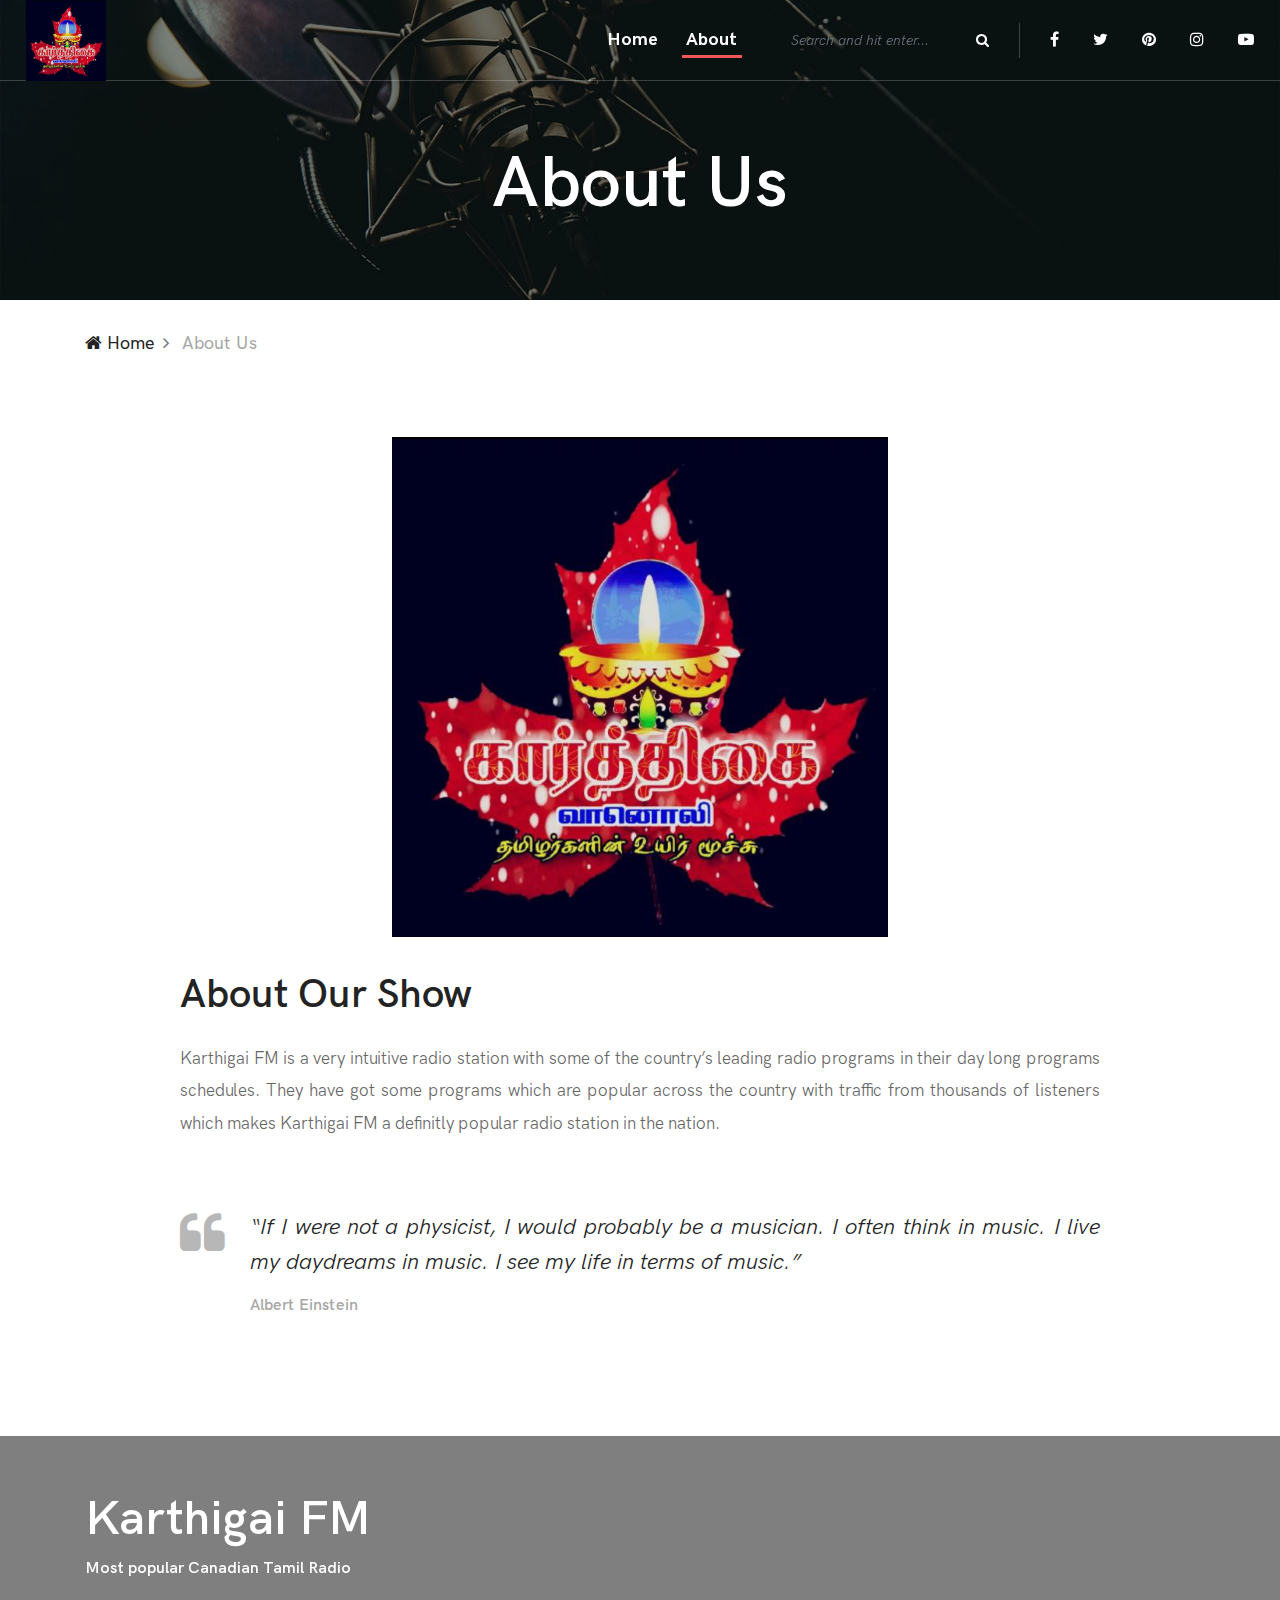
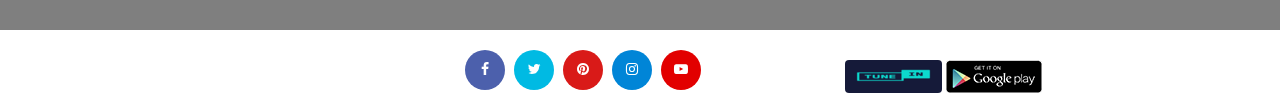
==== commit 6d0eea69: "Radio button issue solved" ====
--- a/about.html
+++ b/about.html
@@ -2,7 +2,7 @@
 <html lang="en">
   <head>
     <meta charset="UTF-8" />
-    <meta name="description" content="Poca - Podcast &amp; Audio Template" />
+    <meta name="description" content="Official website for Karthigai FM" />
     <meta http-equiv="X-UA-Compatible" content="IE=edge" />
     <meta
       name="viewport"
@@ -10,10 +10,13 @@
     />
 
     <!-- Title -->
-    <title>Poca - Podcast &amp; Audio Template</title>
+    <title>Karthigai Fm</title>
 
     <!-- Favicon -->
-    <link rel="icon" href="./img/core-img/favicon.ico" />
+    <link
+      rel="icon"
+      href="./img/core-img/viber_image_2019-11-23_19-55-46.png"
+    />
 
     <!-- Core Stylesheet -->
     <link rel="stylesheet" href="style.css" />
@@ -67,47 +70,8 @@
               <div class="classynav">
                 <ul id="nav">
                   <li><a href="./index.html">Home</a></li>
-                  <li>
-                    <a hidden href="#">Pages</a>
-                    <ul class="dropdown">
-                      <li><a href="./index.html">- Home</a></li>
-                      <li><a href="./podcast.html">- Podcast</a></li>
-                      <li>
-                        <a href="./single-podcast.html">- Single Podcast</a>
-                      </li>
-                      <li><a href="./about.html">- About Us</a></li>
-                      <li><a href="./blog.html">- Blog</a></li>
-                      <li><a href="./single-blog.html">- Blog Details</a></li>
-                      <li><a href="./contact.html">- Contact</a></li>
-                      <li>
-                        <a href="#">- Dropdown</a>
-                        <ul class="dropdown">
-                          <li><a href="#">- Dropdown Item</a></li>
-                          <li>
-                            <a href="#">- Dropdown Item</a>
-                            <ul class="dropdown">
-                              <li><a href="#">- Even Dropdown</a></li>
-                              <li><a href="#">- Even Dropdown</a></li>
-                              <li><a href="#">- Even Dropdown</a></li>
-                              <li><a href="#">- Even Dropdown</a></li>
-                            </ul>
-                          </li>
-                          <li><a href="#">- Dropdown Item</a></li>
-                          <li><a href="#">- Dropdown Item</a></li>
-                        </ul>
-                      </li>
-                    </ul>
-                  </li>
-                  <li><a hidden href="./podcast.html">Podcasts</a></li>
+
                   <li class="current-item"><a href="./about.html">About</a></li>
-                  <li>
-                    <a hidden href="#">Blog</a>
-                    <ul class="dropdown">
-                      <li><a href="./blog.html">- Blog</a></li>
-                      <li><a href="./single-blog.html">- Blog Details</a></li>
-                    </ul>
-                  </li>
-                  <li><a href="./contact.html">Contact</a></li>
                 </ul>
 
                 <!-- Top Search Area -->
@@ -162,7 +126,7 @@
             <nav aria-label="breadcrumb">
               <ol class="breadcrumb">
                 <li class="breadcrumb-item">
-                  <a href="#"><i class="fa fa-home"></i> Home</a>
+                  <a href="./index.html"><i class="fa fa-home"></i> Home</a>
                 </li>
                 <li class="breadcrumb-item active" aria-current="page">
                   About Us
@@ -190,7 +154,7 @@
               <h1 style="margin-bottom:20px ;">
                 About Our Show
               </h1>
-              <p style="font-size: 17px;">
+              <p style="font-size: 17px;text-align: justify;">
                 Karthigai FM is a very intuitive radio station with some of the
                 country’s leading radio programs in their day long programs
                 schedules. They have got some programs which are popular across
@@ -206,7 +170,7 @@
                 <div class="icon">
                   <i class="fa fa-quote-left" aria-hidden="true"></i>
                 </div>
-                <div class="text">
+                <div class="text" style="text-align: justify;">
                   <h5>
                     “If I were not a physicist, I would probably be a musician.
                     I often think in music. I live my daydreams in music. I see
@@ -232,22 +196,8 @@
           <!-- Newsletter Content -->
           <div class="col-12 col-lg-6">
             <div class="newsletter-content mb-50">
-              <h2>Sign Up To Newsletter</h2>
-              <h6>Subscribe to receive info on our latest news and episodes</h6>
-            </div>
-          </div>
-          <!-- Newsletter Form -->
-          <div class="col-12 col-lg-6">
-            <div class="newsletter-form mb-50">
-              <form action="#" method="post">
-                <input
-                  type="email"
-                  name="nl-email"
-                  class="form-control"
-                  placeholder="Your Email"
-                />
-                <button type="submit" class="btn">Subscribe</button>
-              </form>
+              <h2>Karthigai FM</h2>
+              <h6>Most popular Canadian Tamil Radio</h6>
             </div>
           </div>
         </div>
@@ -264,62 +214,8 @@
             <div class="single-footer-widget mb-15">
               <!-- Widget Title -->
               <!-- <h4 class="widget-title">About Us</h4> -->
-
-              <!-- <p>It is a long established fact that a reader will be distracted by the readable content.</p> -->
-              <div class="copywrite-content">
-                <p>
-                  &copy;
-
-                  <!-- Link back to Colorlib can't be removed. Template is licensed under CC BY 3.0. -->
-                  Copyright &copy;
-                  <script>
-                    document.write(new Date().getFullYear());
-                  </script>
-                  All rights reserved | This template is made with
-                  <i class="fa fa-heart-o" aria-hidden="true"></i> by
-                  <a href="https://colorlib.com" target="_blank">Colorlib</a>
-                  <!-- Link back to Colorlib can't be removed. Template is licensed under CC BY 3.0. -->
-                </p>
-              </div>
-            </div>
-          </div>
-
-          <!-- Single Footer Widget -->
-          <!-- <div class="col-12 col-sm-6 col-lg-3">
-            <div class="single-footer-widget mb-80">
-              Widget Title
-              <h4 class="widget-title">Categories</h4>
-  
-              Catagories Nav
-              <nav>
-                <ul class="catagories-nav">
-                  <li><a href="#">Entrepreneurship</a></li>
-                  <li><a href="#">Media</a></li>
-                  <li><a href="#">Tech</a></li>
-                  <li><a href="#">Tutorials</a></li>
-                </ul>
-              </nav>
-            </div>
-          </div> -->
-
-          <!-- Single Footer Widget -->
-          <!-- <div class="col-12 col-sm-6 col-lg-3">
-            <div class="single-footer-widget mb-80">
-              Widget Title
-              <h4 class="widget-title">Lastest Episodes</h4>
-  
-              Single Latest Episodes
-              <div class="single-latest-episodes">
-                <p class="episodes-date">December 9, 2018</p>
-                <a href="#" class="episodes-title">Episode 205 - See Ya In Three!</a>
-              </div>
-              Single Latest Episodes
-              <div class="single-latest-episodes">
-                <p class="episodes-date">December 8, 2018</p>
-                <a href="#" class="episodes-title">Episode 204 - See Ya In Two!</a>
-              </div>
-            </div>
-          </div> -->
+            </div>
+          </div>
 
           <!-- Single Footer Widget -->
           <div class="col-12 col-sm-6 col-lg-4">
@@ -372,11 +268,19 @@
 
           <!-- Single Footer Widget -->
           <div class="col-12 col-sm-6 col-lg-4">
-            <div class="single-footer-widget mb-15">
+            <div class="single-footer-widget">
               <!-- App Download Button -->
               <div class="app-download-button mt-30">
-                <a href="#"><img src="./img/core-img/app-store.png" alt=""/></a>
-                <a
+                <a
+                  target="_blank"
+                  href="https://tunein.com/radio/KARTHIGAI-FM-s249446/"
+                  ><img
+                    src="./img/core-img/tunein.png"
+                    alt=""
+                    style="border-radius: 4px;"
+                /></a>
+                <a
+                  target="_blank"
                   href="https://play.google.com/store/apps/details?id=com.karthigaifm.canada"
                   ><img src="./img/core-img/google-play.png" alt=""
                 /></a>
--- a/style.css
+++ b/style.css
@@ -178,6 +178,10 @@
 }
 
 /* ::2.0 Spacing CSS */
+.mt-8 {
+  margin-top: 8px;
+}
+
 .mt-15 {
   margin-top: 15px;
 }
